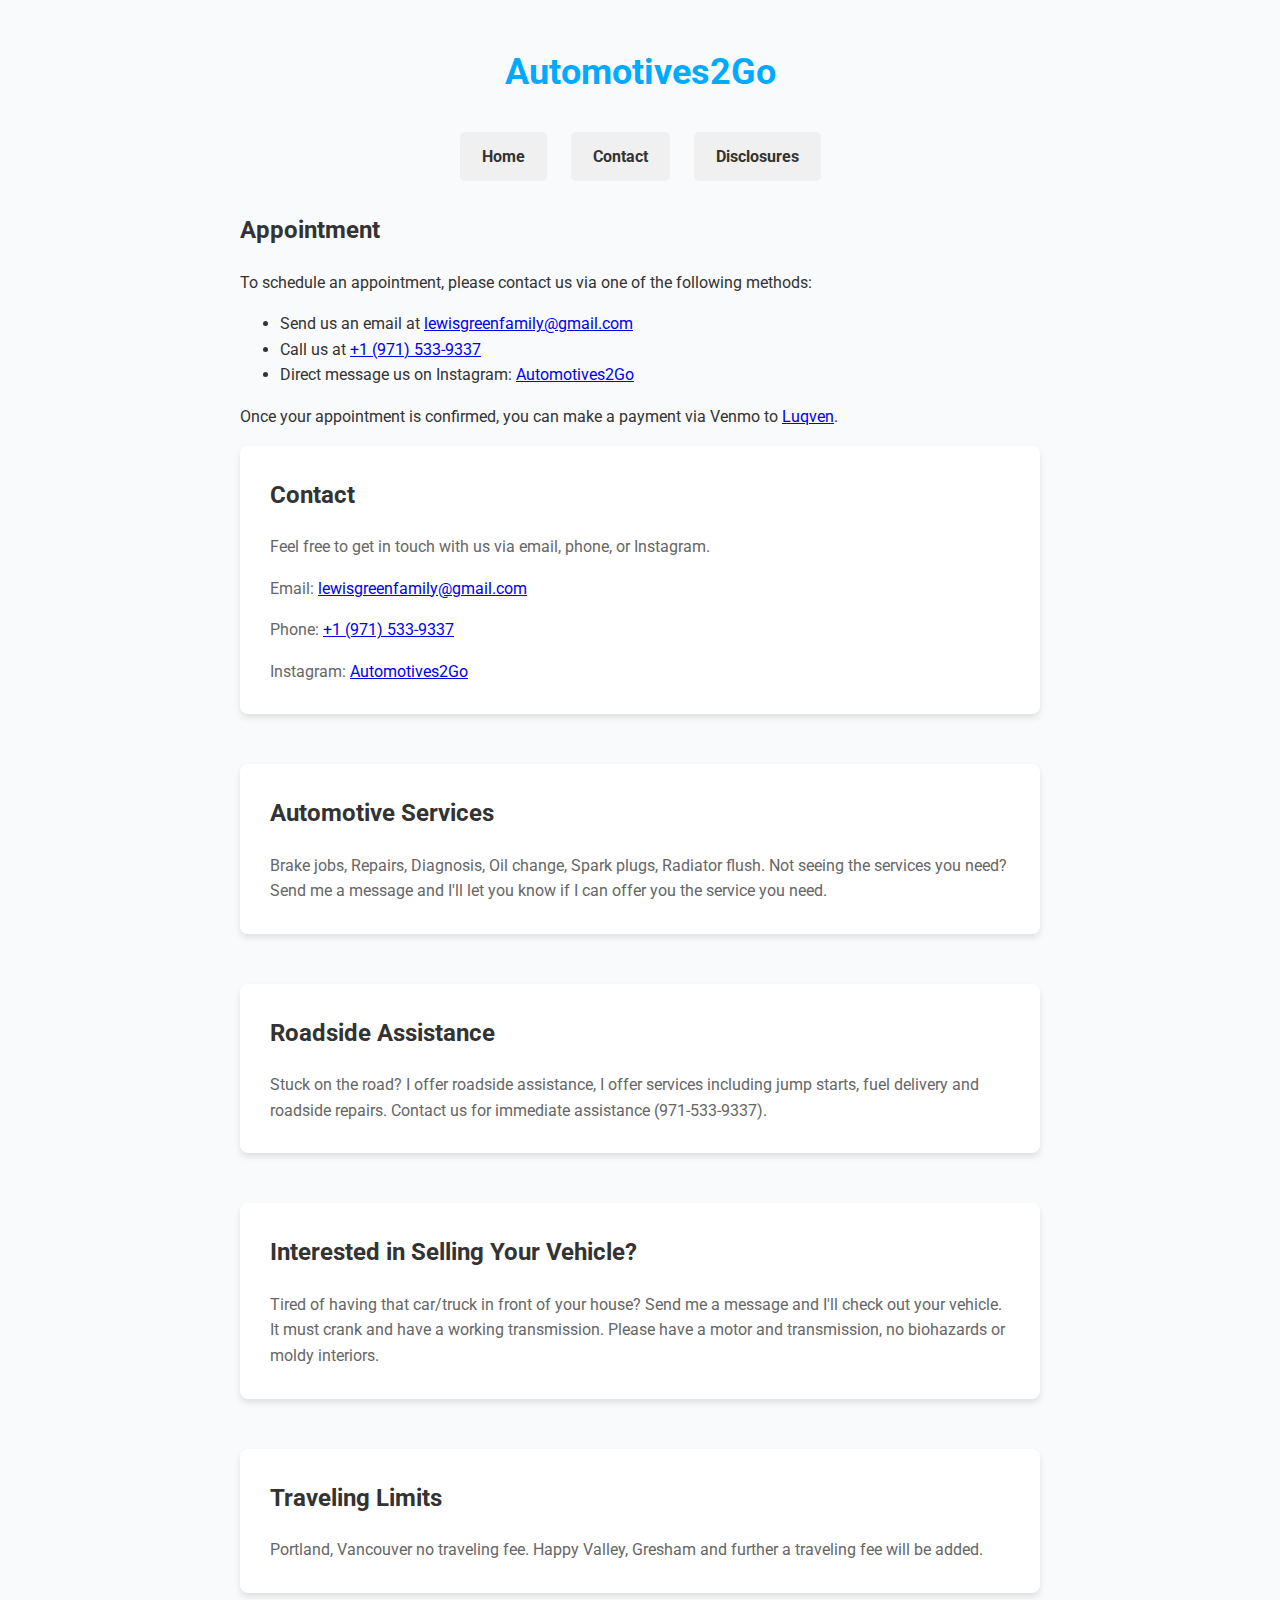
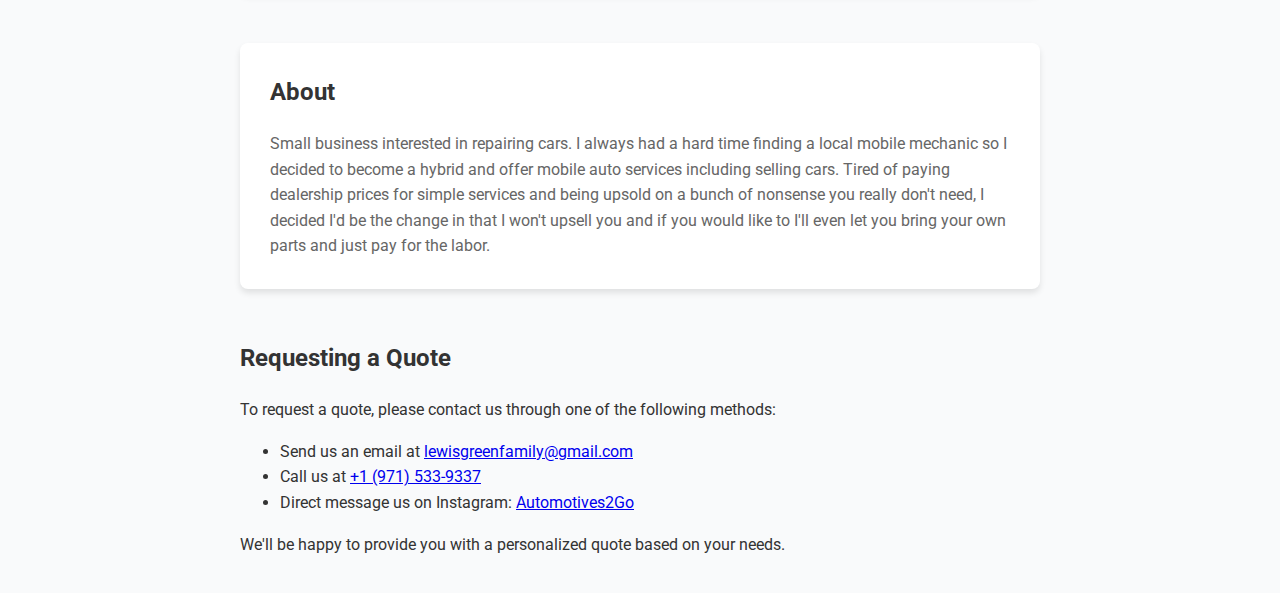
==== index.html @ 8b281f0f "3/29/24 centered with appointments" ====
<!DOCTYPE html>
<html lang="en">
<head>
    <meta charset="UTF-8">
    <meta name="viewport" content="width=device-width, initial-scale=1.0">
    <title>Automotives2Go</title>
    <link href="https://fonts.googleapis.com/css2?family=Roboto:wght@400;700&display=swap" rel="stylesheet">
    <style>
        body {
            font-family: 'Roboto', sans-serif;
            margin: 0;
            padding: 0;
            background-color: #f9fafb;
            color: #333;
            line-height: 1.6;
        }
        .container {
            max-width: 800px;
            margin: 0 auto; /* Centering the container */
            padding: 20px;
        }
        h1 {
            text-align: center;
            color: #00aaff;
            font-size: 36px;
            margin-bottom: 30px;
        }
        .nav-tabs {
            text-align: center;
            margin-bottom: 30px;
        }
        .nav-tabs a {
            color: #333;
            text-decoration: none;
            padding: 10px 20px;
            border-radius: 5px;
            margin: 0 10px;
            transition: background-color 0.3s, color 0.3s;
            font-weight: bold;
            background-color: #f0f0f0;
            border: 2px solid transparent;
            display: inline-block;
        }
        .nav-tabs a:hover {
            background-color: #0077cc;
            color: #fff;
        }
        .service {
            margin-bottom: 50px;
            padding: 30px;
            background-color: #fff;
            border-radius: 8px;
            box-shadow: 0 4px 6px rgba(0, 0, 0, 0.1);
            transition: transform 0.3s ease-in-out;
        }
        .service:hover {
            transform: translateY(-5px);
        }
        .service h2 {
            color: #333;
            font-size: 24px;
            margin-top: 0;
            margin-bottom: 20px;
        }
        .service p {
            color: #666;
            margin-bottom: 0;
        }
        .contact-section {
            margin-bottom: 50px;
            padding: 30px;
            background-color: #fff;
            border-radius: 8px;
            box-shadow: 0 4px 6px rgba(0, 0, 0, 0.1);
        }
        .contact-section h2 {
            color: #333;
            font-size: 24px;
            margin-top: 0;
            margin-bottom: 20px;
        }
        .contact-section p {
            color: #666;
            margin-bottom: 0;
        }
        .disclosures-section {
            display: none;
            margin-bottom: 50px;
            padding: 30px;
            background-color: #fff;
            border-radius: 8px;
            box-shadow: 0 4px 6px rgba(0, 0, 0, 0.1);
        }
        .disclosures-section.active {
            display: block;
        }
        .button {
            display: inline-block;
            padding: 10px 20px;
            background-color: #0077cc;
            color: #fff;
            text-decoration: none;
            border-radius: 5px;
            transition: background-color 0.3s;
        }
        .button:hover {
            background-color: #005faa;
        }

        /* Chat bubble and window styles */
        .quote-button {
            position: fixed;
            bottom: 20px;
            right: 20px;
            background-color: #0077cc;
            color: #fff;
            padding: 10px 20px;
            border-radius: 5px;
            cursor: pointer;
            z-index: 9999;
        }

        .quote-button:hover {
            background-color: #005faa;
        }

        .quote-window {
            position: fixed;
            bottom: 80px;
            right: 20px;
            background-color: #fff;
            border: 1px solid #ccc;
            border-radius: 5px;
            padding: 20px;
            box-shadow: 0 2px 5px rgba(0, 0, 0, 0.1);
            display: none;
            z-index: 9998;
        }

        .quote-window.active {
            display: block;
        }

        .quote-window input[type="text"],
        .quote-window textarea {
            width: calc(100% - 20px);
            margin-bottom: 10px;
            padding: 10px;
            border: 1px solid #ccc;
            border-radius: 5px;
            resize: none;
        }
    </style>
</head>
<body>
    <div class="container">
        <h1>Automotives2Go</h1>
        <div class="nav-tabs">
            <a href="#" onclick="scrollToTop()">Home</a>
            <a href="#contact" onclick="scrollToSection('contact')">Contact</a>
            <a href="#disclosures" onclick="toggleDisclosures()">Disclosures</a>
        </div>
        <div class="appointment-section">
            <h2>Appointment</h2>
            <p>To schedule an appointment, please contact us via one of the following methods:</p>
            <ul>
                <li>Send us an email at <a href="mailto:lewisgreenfamily@gmail.com">lewisgreenfamily@gmail.com</a></li>
                <li>Call us at <a href="tel:+123456789">+1 (971) 533-9337</a></li>
                <li>Direct message us on Instagram: <a href="https://www.instagram.com/Automotives2Go/">Automotives2Go</a></li>
            </ul>
            <p>Once your appointment is confirmed, you can make a payment via Venmo to <a href="https://venmo.com/Luqven">Luqven</a>.</p>
        </div>
        <div class="contact-section" id="contact">
            <h2>Contact</h2>
            <p>Feel free to get in touch with us via email, phone, or Instagram.</p>
            <p>Email: <a href="mailto:lewisgreenfamily@gmail.com">lewisgreenfamily@gmail.com</a></p>
            <p>Phone: <a href="tel:+123456789">+1 (971) 533-9337</a></p>
            <p>Instagram: <a href="https://www.instagram.com/Automotives2Go/">Automotives2Go</a></p>
        </div>
        <div class="service" id="automotive-services">
            <h2>Automotive Services</h2>
            <p>Brake jobs, Repairs, Diagnosis, Oil change, Spark plugs, Radiator flush. Not seeing the services you need? Send me a message and I'll let you know if I can offer you the service you need.</p>
        </div>
        <!-- Roadside Assistance Section -->
        <div class="service" id="roadside-assistance">
            <h2>Roadside Assistance</h2>
            <p>Stuck on the road? I offer roadside assistance, I offer services including jump starts, fuel delivery and roadside repairs. Contact us for immediate assistance (971-533-9337).</p>
        </div>
        <div class="service" id="selling-vehicle">
            <h2>Interested in Selling Your Vehicle?</h2>
            <p>Tired of having that car/truck in front of your house? Send me a message and I'll check out your vehicle. It must crank and have a working transmission. Please have a motor and transmission, no biohazards or moldy interiors.</p>
        </div>
        <div class="service" id="traveling-limits">
            <h2>Traveling Limits</h2>
            <p>Portland, Vancouver no traveling fee. Happy Valley, Gresham and further a traveling fee will be added.</p>
        </div>
        <div class="service" id="about-section">
            <h2>About</h2>
            <p>Small business interested in repairing cars. I always had a hard time finding a local mobile mechanic so I decided to become a hybrid and offer mobile auto services including selling cars. Tired of paying dealership prices for simple services and being upsold on a bunch of nonsense you really don't need, I decided I'd be the change in that I won't upsell you and if you would like to I'll even let you bring your own parts and just pay for the labor.</p>
        </div>
        <div class="disclosures-section" id="disclosures" style="display:none;">
            <h2>Disclosures</h2>
            <p>If I cannot find the problem or repair the problem you will be refunded fully. 30 day warranty on all repairs done by me. Show the damaged part or failed repair and you’ll have a choice of a free repair or full money back guarantee. Prices shown include parts and labor (you can buy your own parts as well and pay labor only.) When you verbally agree to my services you are agreeing that you have read the disclosures and that you are responsible for your vehicle after the 30 day warranty. I am not responsible for any damage caused by irresponsible driving nor am I responsible for any damage you may cause to the repaired part after 30 days, Unless you can show me that I am directly or indirectly responsible to an object on your vehicle breaking. If you bring your own vehicle parts you are responsible for the quality of the part and any failure that it may have regarding the quality of the part, if you buy a cheaply made part from amazon or anywhere else you are responsible for any premature failures it would have not regarding the repair. (Example: you buy a cheap 02 sensor from amazon and it burns out I’ll l check to see if its an electrical issue but if not then it is on you to bare the cost of a new part)</p>
        </div>
        <div class="quote-instructions">
            <h2>Requesting a Quote</h2>
            <p>To request a quote, please contact us through one of the following methods:</p>
            <ul>
                <li>Send us an email at <a href="mailto:lewisgreenfamily@gmail.com">lewisgreenfamily@gmail.com</a></li>
                <li>Call us at <a href="tel:+123456789">+1 (971) 533-9337</a></li>
                <li>Direct message us on Instagram: <a href="https://www.instagram.com/Automotives2Go/">Automotives2Go</a></li>
            </ul>
            <p>We'll be happy to provide you with a personalized quote based on your needs.</p>
        </div>
        <script>
            function toggleDisclosures() {
                var disclosuresSection = document.getElementById('disclosures');
                disclosuresSection.style.display = (disclosuresSection.style.display === 'block') ? 'none' : 'block';
            }

            function scrollToTop() {
                window.scrollTo({ top: 0, behavior: 'smooth' });
            }

            function scrollToSection(sectionId) {
                var section = document.getElementById(sectionId);
                if (section) {
                    section.scrollIntoView({ behavior: 'smooth' });
                }
            }
        </script>
    </div>
</body>
</html>
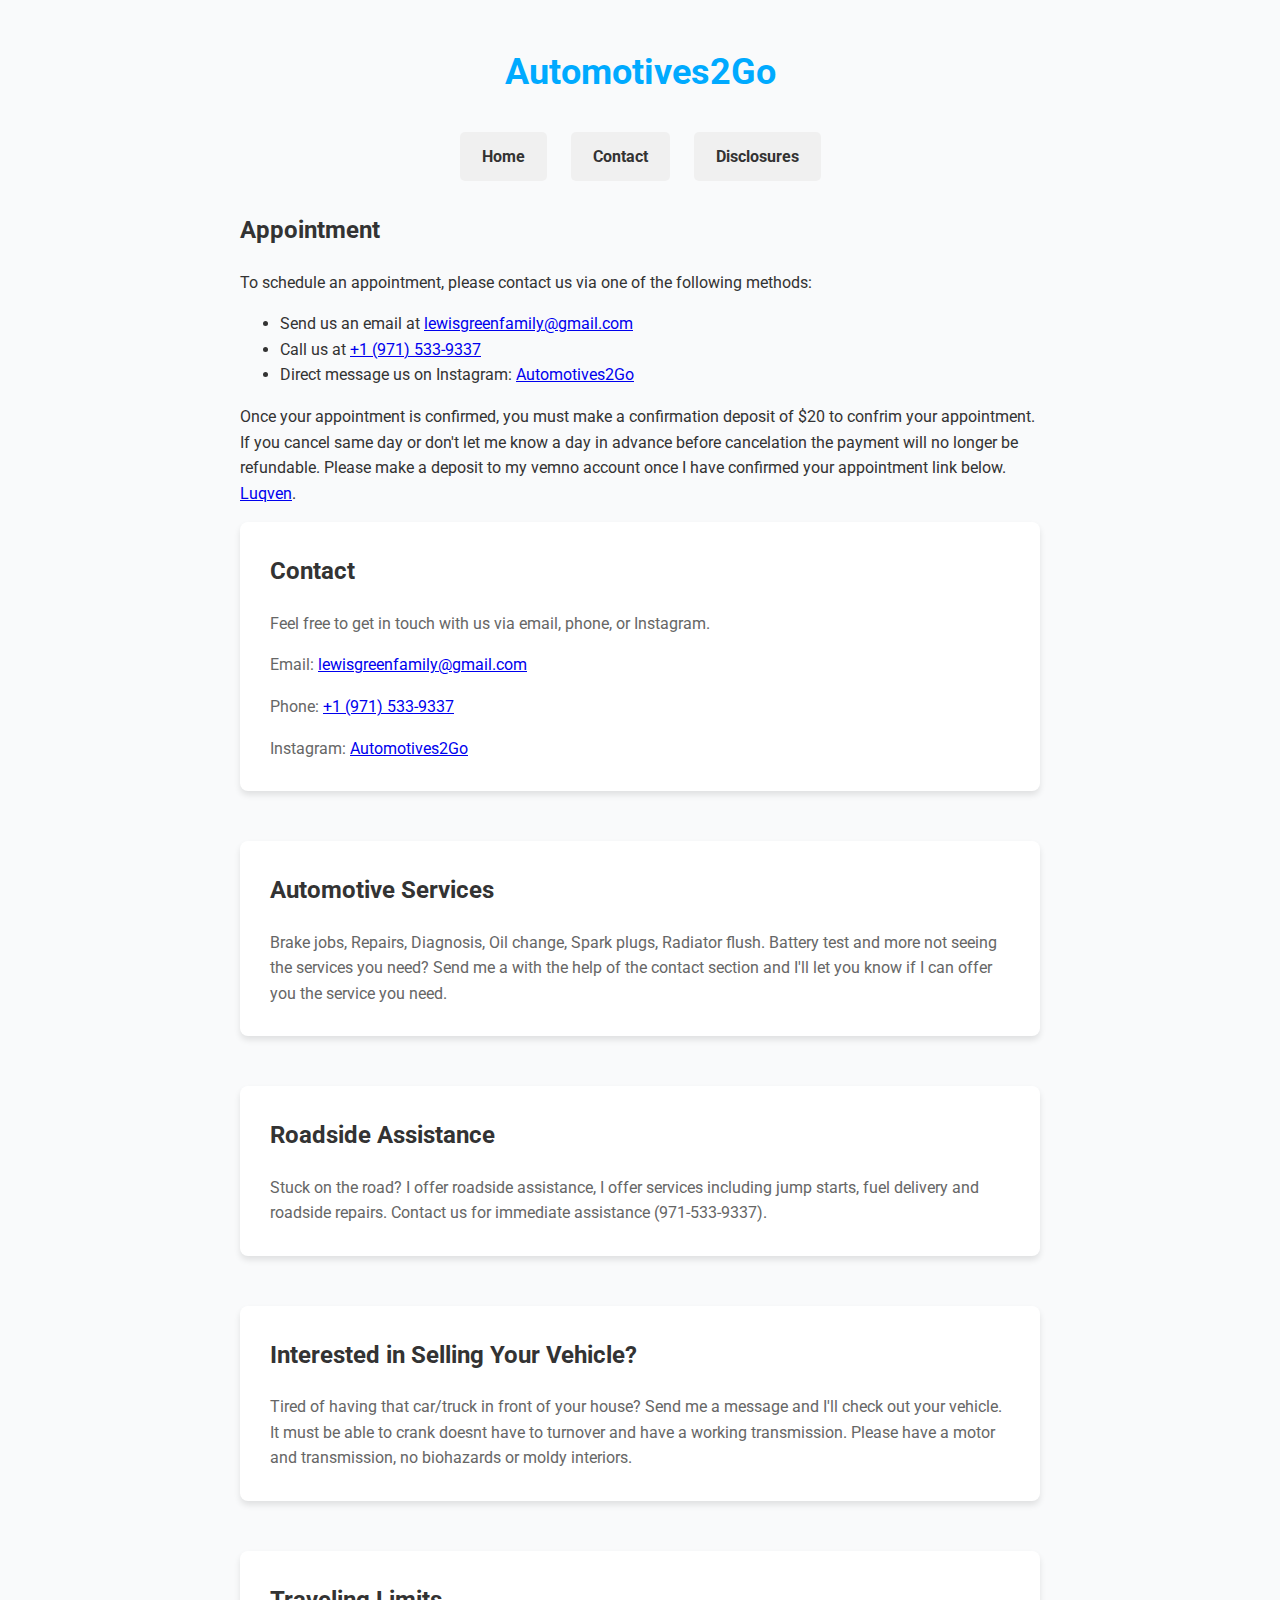
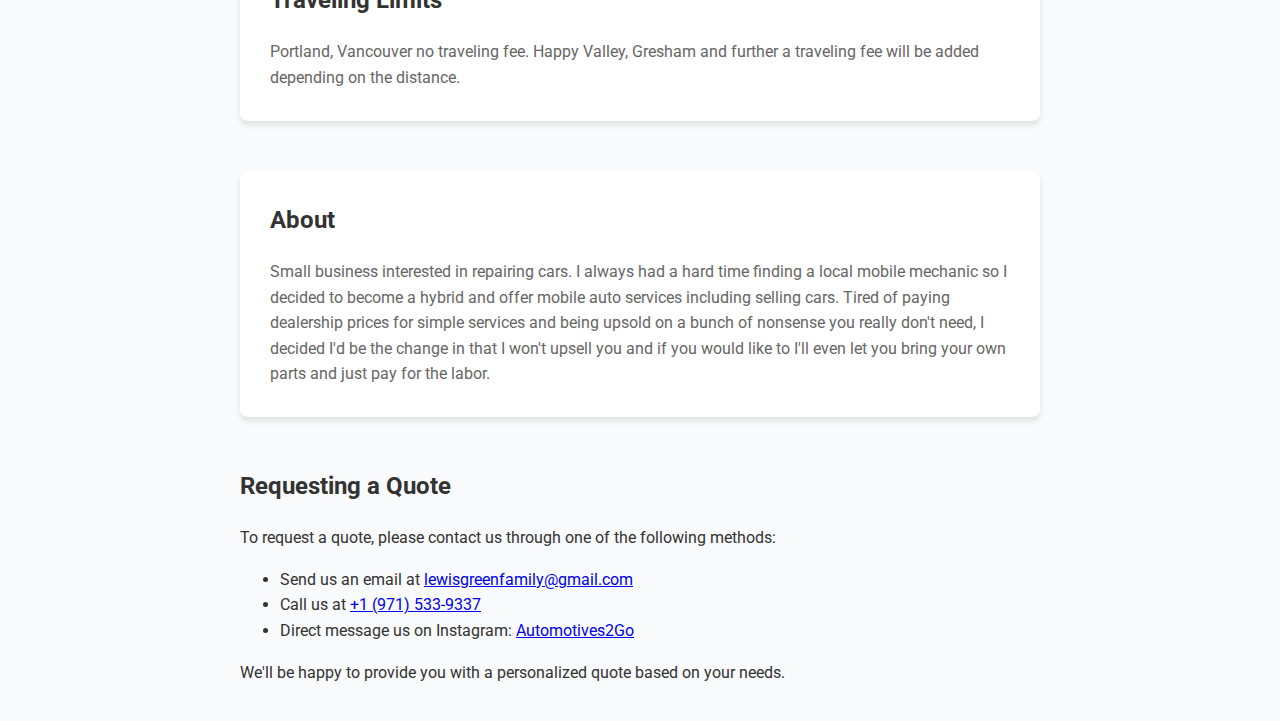
==== commit 85bfe64d: "Update index.html" ====
--- a/index.html
+++ b/index.html
@@ -168,7 +168,8 @@
                 <li>Call us at <a href="tel:+123456789">+1 (971) 533-9337</a></li>
                 <li>Direct message us on Instagram: <a href="https://www.instagram.com/Automotives2Go/">Automotives2Go</a></li>
             </ul>
-            <p>Once your appointment is confirmed, you can make a payment via Venmo to <a href="https://venmo.com/Luqven">Luqven</a>.</p>
+            <p>Once your appointment is confirmed, you must make a confirmation deposit of $20 to confrim your appointment. If you cancel same day or don't let me know a day in advance before cancelation the payment will no longer be refundable. Please make a deposit to my vemno account once I have confirmed your appointment link below.
+             <a href="https://venmo.com/Luqven">Luqven</a>.</p>
         </div>
         <div class="contact-section" id="contact">
             <h2>Contact</h2>
@@ -179,7 +180,7 @@
         </div>
         <div class="service" id="automotive-services">
             <h2>Automotive Services</h2>
-            <p>Brake jobs, Repairs, Diagnosis, Oil change, Spark plugs, Radiator flush. Not seeing the services you need? Send me a message and I'll let you know if I can offer you the service you need.</p>
+            <p>Brake jobs, Repairs, Diagnosis, Oil change, Spark plugs, Radiator flush. Battery test and more not seeing the services you need? Send me a with the help of the contact section and I'll let you know if I can offer you the service you need.</p>
         </div>
         <!-- Roadside Assistance Section -->
         <div class="service" id="roadside-assistance">
@@ -188,11 +189,11 @@
         </div>
         <div class="service" id="selling-vehicle">
             <h2>Interested in Selling Your Vehicle?</h2>
-            <p>Tired of having that car/truck in front of your house? Send me a message and I'll check out your vehicle. It must crank and have a working transmission. Please have a motor and transmission, no biohazards or moldy interiors.</p>
+            <p>Tired of having that car/truck in front of your house? Send me a message and I'll check out your vehicle. It must be able to crank doesnt have to turnover and have a working transmission. Please have a motor and transmission, no biohazards or moldy interiors.</p>
         </div>
         <div class="service" id="traveling-limits">
             <h2>Traveling Limits</h2>
-            <p>Portland, Vancouver no traveling fee. Happy Valley, Gresham and further a traveling fee will be added.</p>
+            <p>Portland, Vancouver no traveling fee. Happy Valley, Gresham and further a traveling fee will be added depending on the distance.</p>
         </div>
         <div class="service" id="about-section">
             <h2>About</h2>
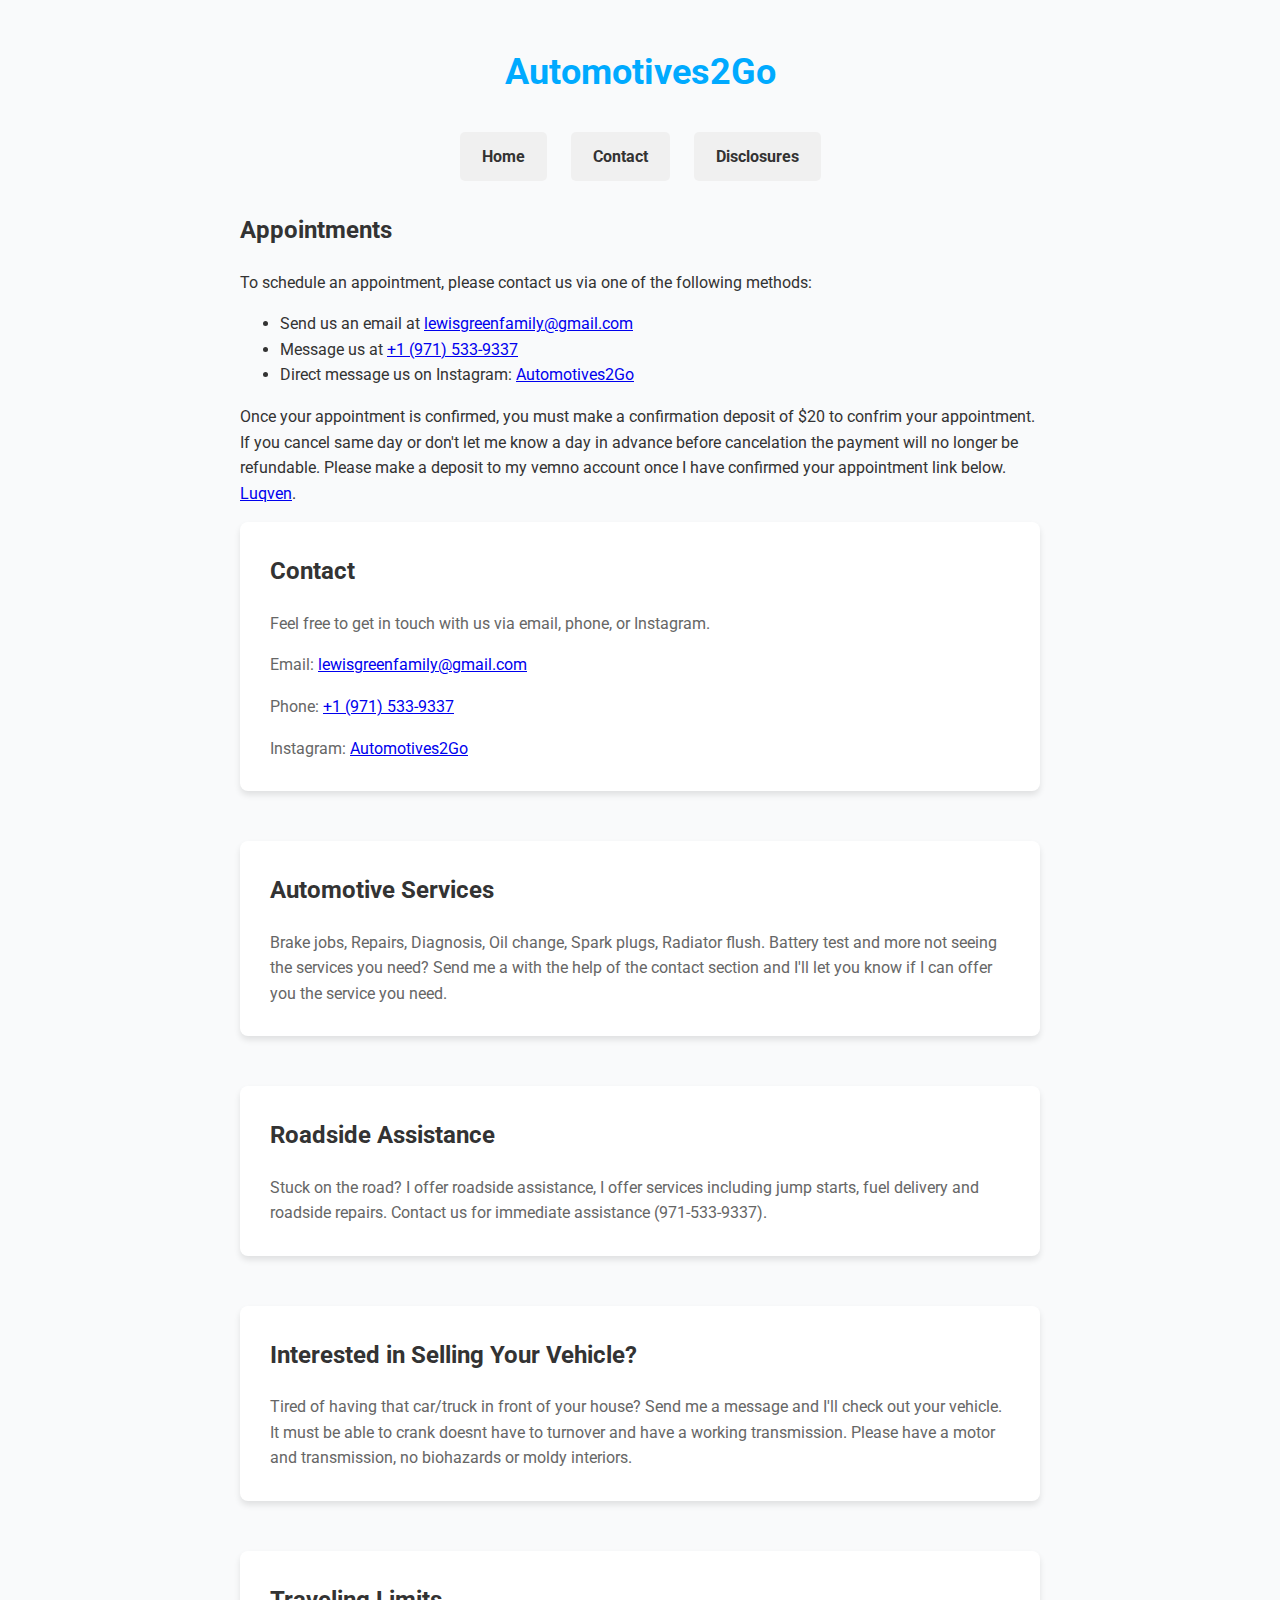
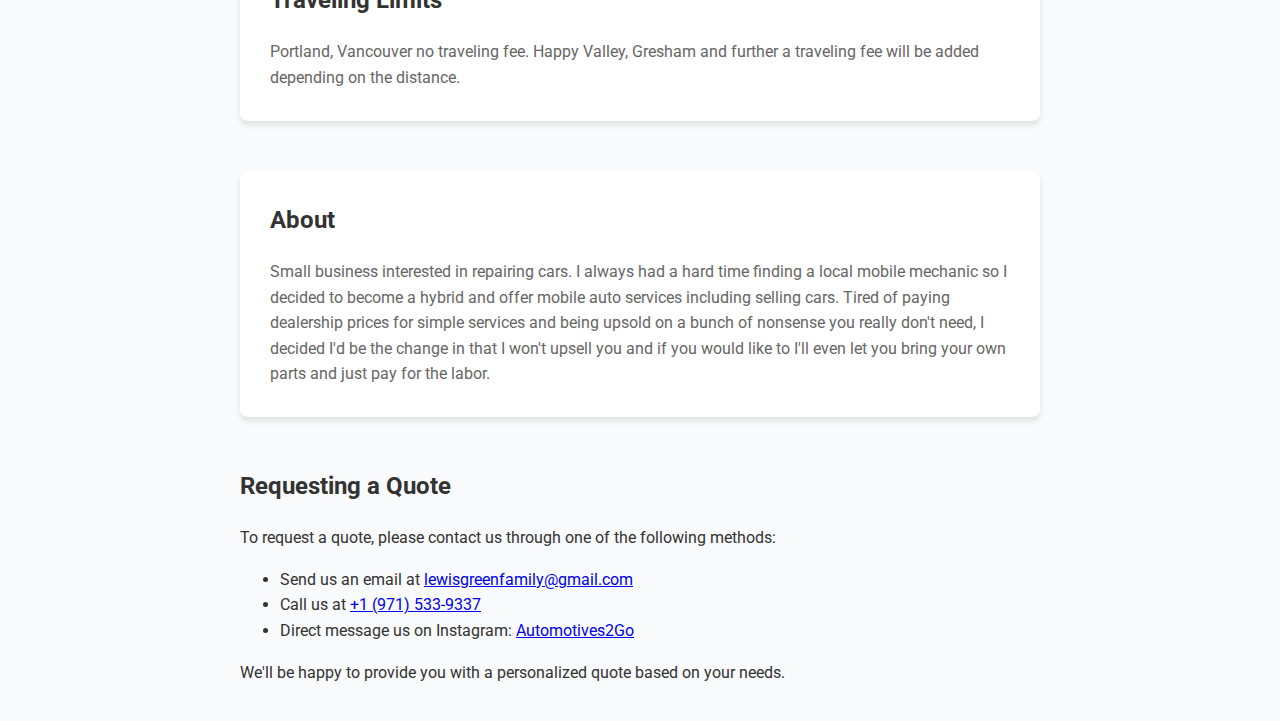
==== commit 05aab1c3: "Update index.html" ====
--- a/index.html
+++ b/index.html
@@ -161,14 +161,15 @@
             <a href="#disclosures" onclick="toggleDisclosures()">Disclosures</a>
         </div>
         <div class="appointment-section">
-            <h2>Appointment</h2>
+            <h2>Appointments</h2>
             <p>To schedule an appointment, please contact us via one of the following methods:</p>
             <ul>
                 <li>Send us an email at <a href="mailto:lewisgreenfamily@gmail.com">lewisgreenfamily@gmail.com</a></li>
-                <li>Call us at <a href="tel:+123456789">+1 (971) 533-9337</a></li>
+                <li>Message us at <a href="tel:+123456789">+1 (971) 533-9337</a></li>
                 <li>Direct message us on Instagram: <a href="https://www.instagram.com/Automotives2Go/">Automotives2Go</a></li>
             </ul>
-            <p>Once your appointment is confirmed, you must make a confirmation deposit of $20 to confrim your appointment. If you cancel same day or don't let me know a day in advance before cancelation the payment will no longer be refundable. Please make a deposit to my vemno account once I have confirmed your appointment link below.
+            <p>Once your appointment is confirmed, you must make a confirmation deposit of $20 to confrim your appointment. If you cancel same day or don't let me know a day in advance before cancelation the payment will no longer be refundable. 
+            Please make a deposit to my vemno account once I have confirmed your appointment link below.
              <a href="https://venmo.com/Luqven">Luqven</a>.</p>
         </div>
         <div class="contact-section" id="contact">
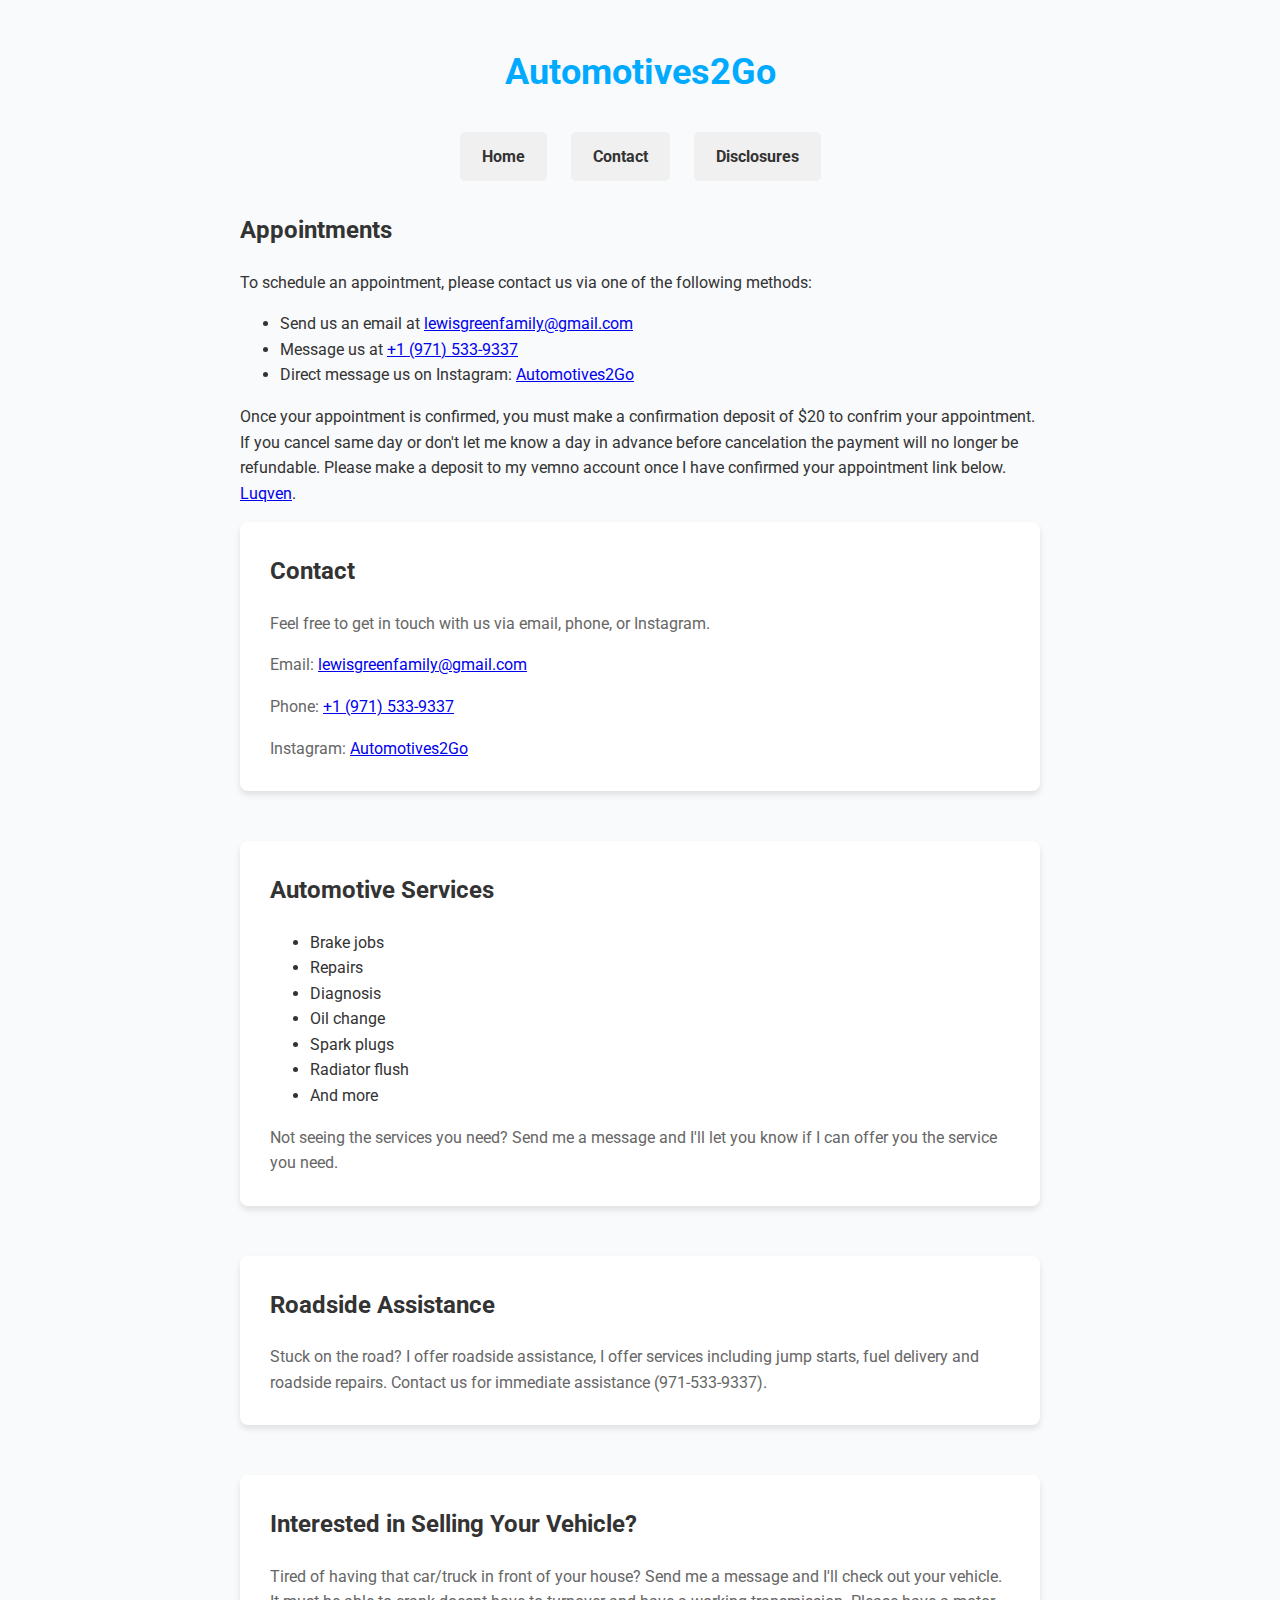
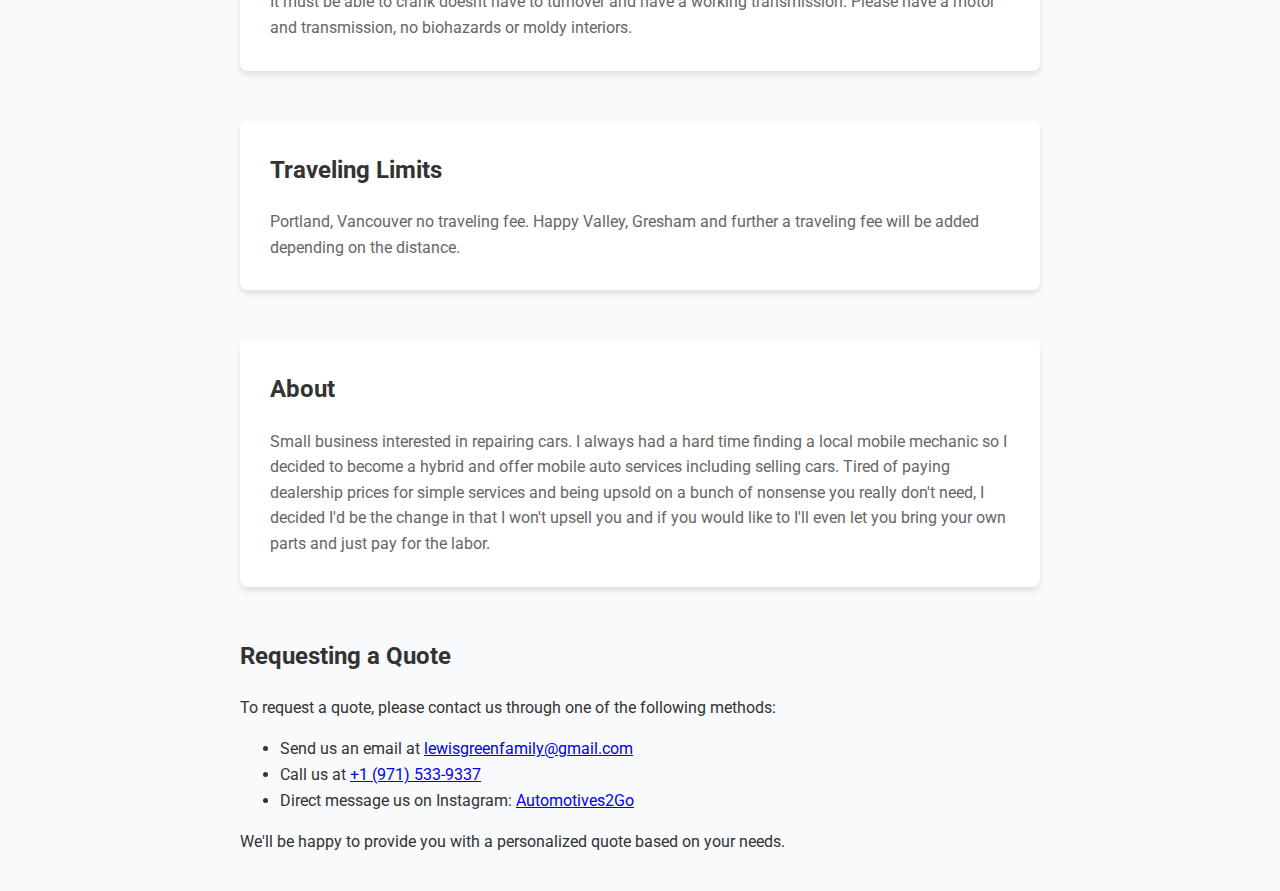
==== commit cd03ee81: "Updated automotive services index.html" ====
--- a/index.html
+++ b/index.html
@@ -179,9 +179,18 @@
             <p>Phone: <a href="tel:+123456789">+1 (971) 533-9337</a></p>
             <p>Instagram: <a href="https://www.instagram.com/Automotives2Go/">Automotives2Go</a></p>
         </div>
-        <div class="service" id="automotive-services">
+       <div class="service" id="automotive-services">
             <h2>Automotive Services</h2>
-            <p>Brake jobs, Repairs, Diagnosis, Oil change, Spark plugs, Radiator flush. Battery test and more not seeing the services you need? Send me a with the help of the contact section and I'll let you know if I can offer you the service you need.</p>
+            <ul>
+                <li>Brake jobs</li>
+                <li>Repairs</li>
+                <li>Diagnosis</li>
+                <li>Oil change</li>
+                <li>Spark plugs</li>
+                <li>Radiator flush</li>
+                <li>And more</li>
+            </ul>
+            <p>Not seeing the services you need? Send me a message and I'll let you know if I can offer you the service you need.</p>
         </div>
         <!-- Roadside Assistance Section -->
         <div class="service" id="roadside-assistance">
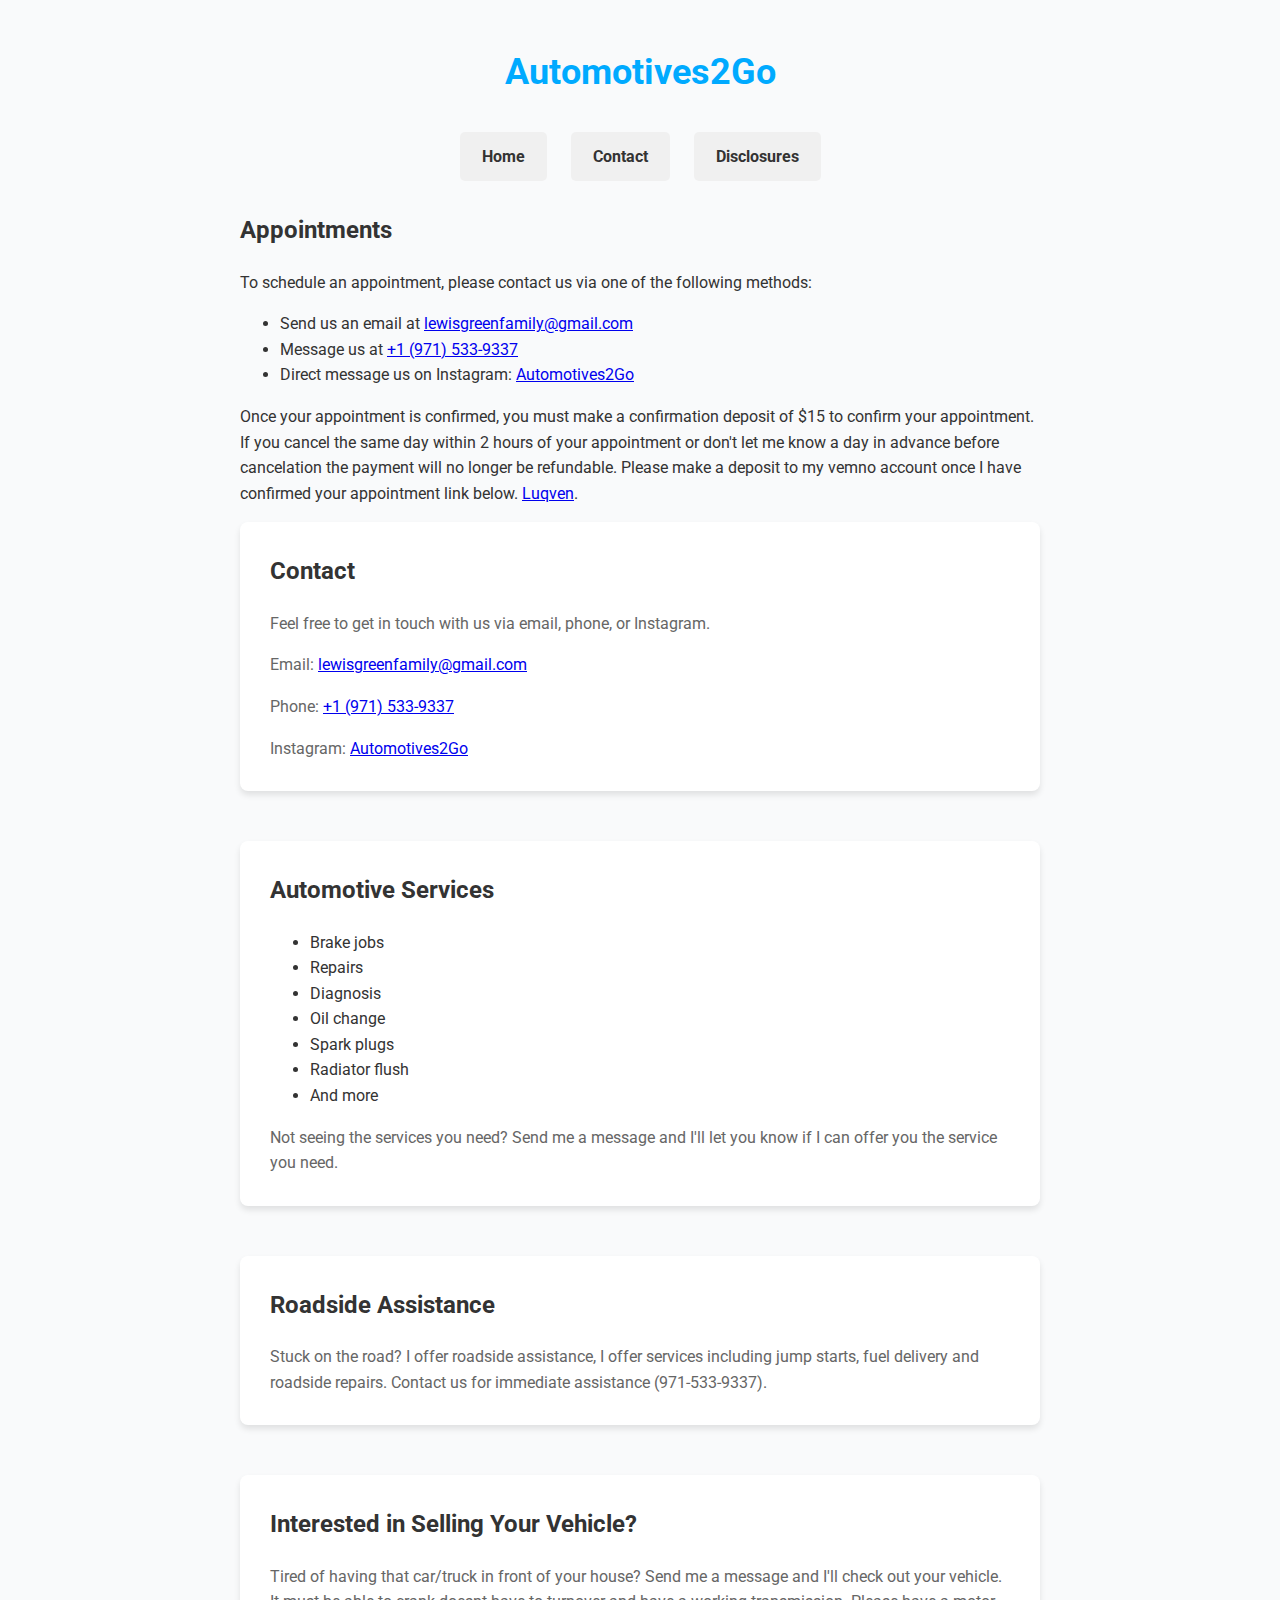
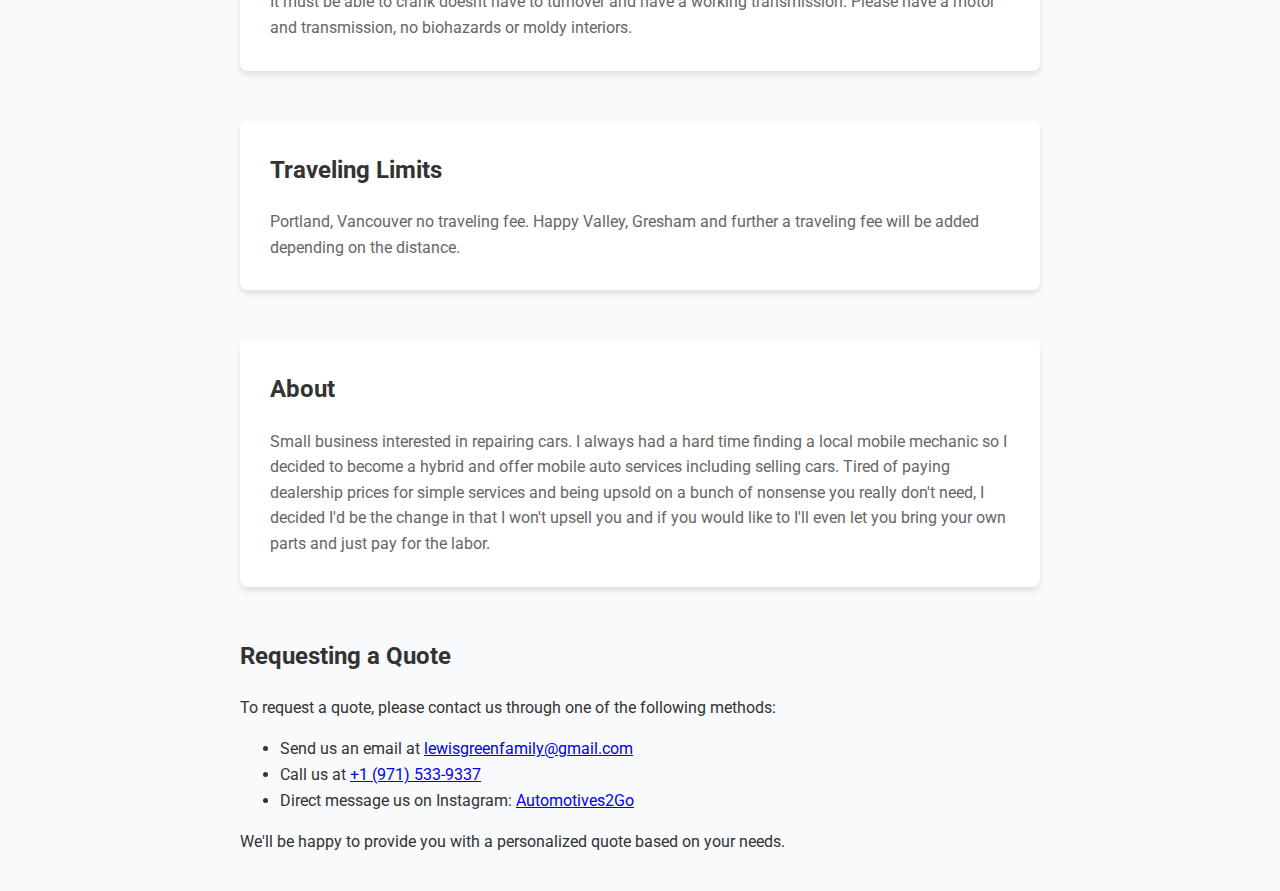
==== commit 1cca6b3e: "Update index.html" ====
--- a/index.html
+++ b/index.html
@@ -168,7 +168,7 @@
                 <li>Message us at <a href="tel:+123456789">+1 (971) 533-9337</a></li>
                 <li>Direct message us on Instagram: <a href="https://www.instagram.com/Automotives2Go/">Automotives2Go</a></li>
             </ul>
-            <p>Once your appointment is confirmed, you must make a confirmation deposit of $20 to confrim your appointment. If you cancel same day or don't let me know a day in advance before cancelation the payment will no longer be refundable. 
+            <p>Once your appointment is confirmed, you must make a confirmation deposit of $15 to confirm your appointment. If you cancel the same day  within 2 hours of your appointment or don't let me know a day in advance before cancelation the payment will no longer be refundable. 
             Please make a deposit to my vemno account once I have confirmed your appointment link below.
              <a href="https://venmo.com/Luqven">Luqven</a>.</p>
         </div>
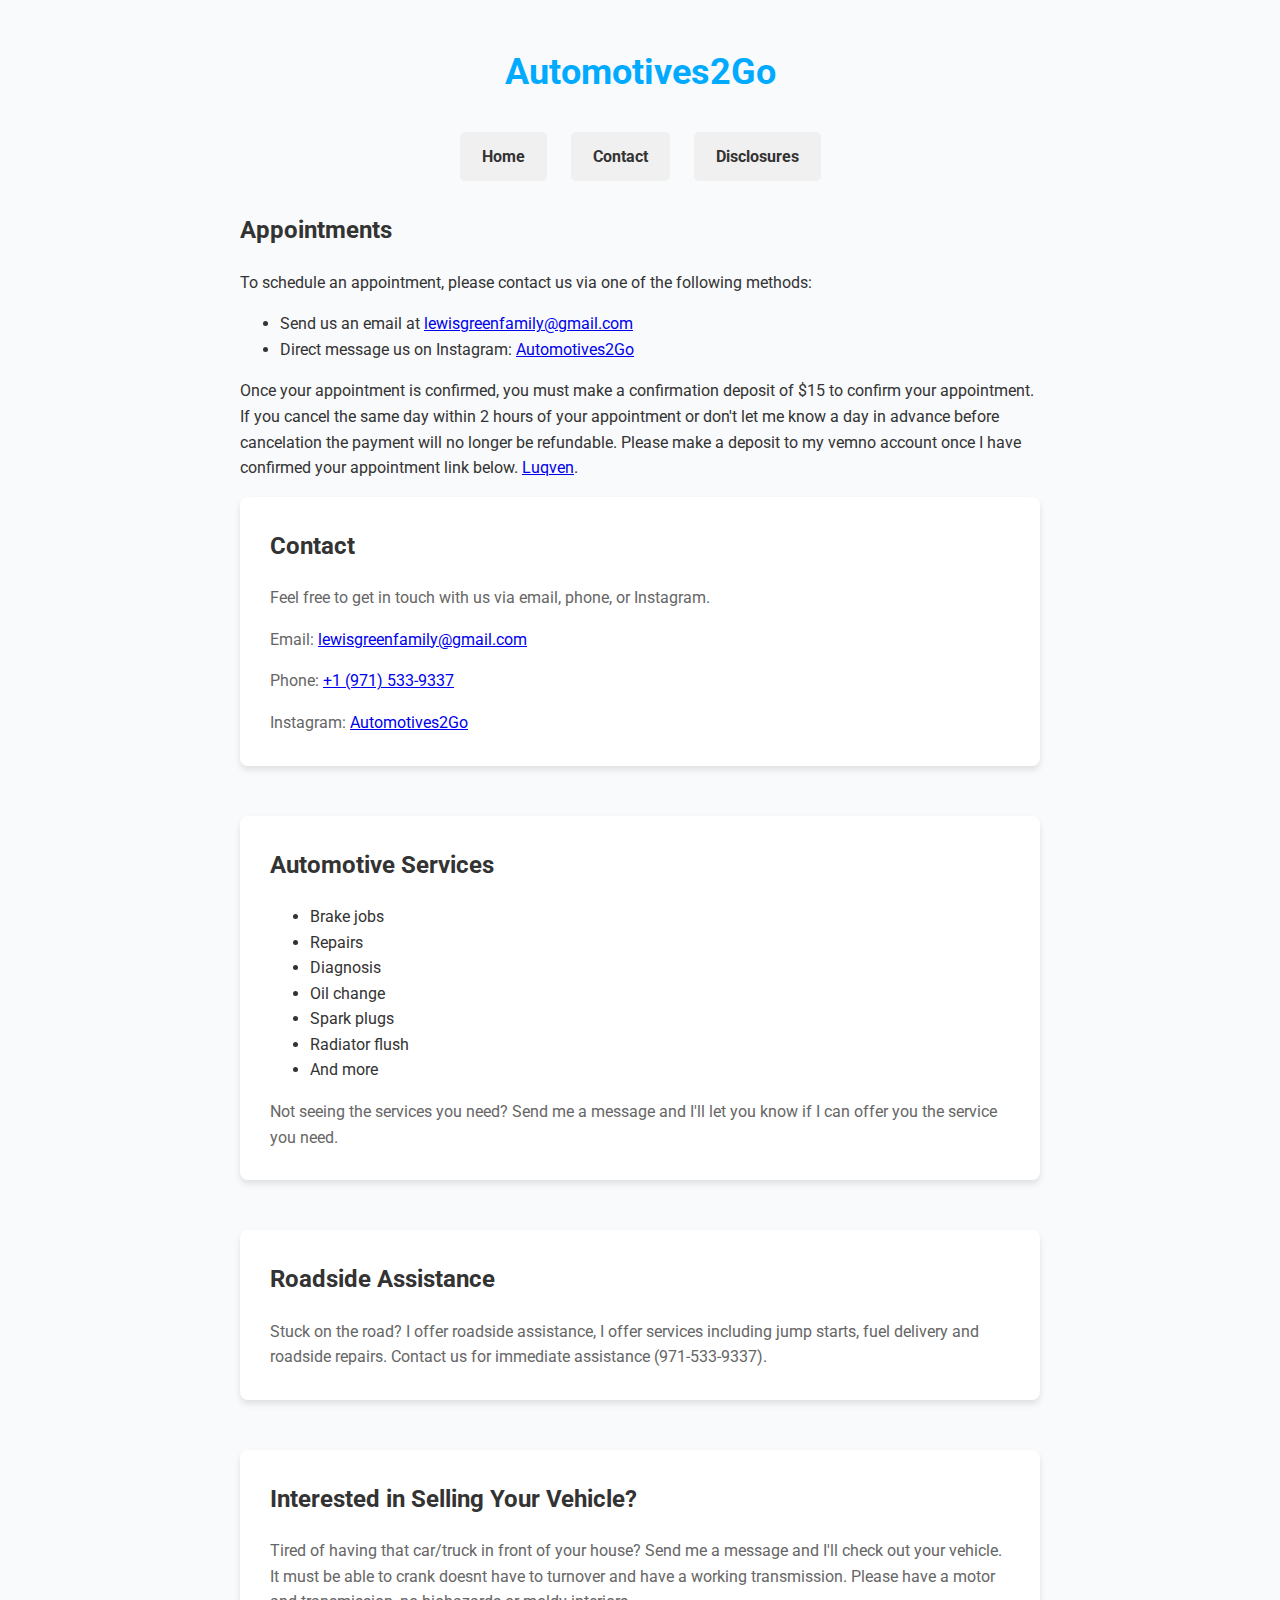
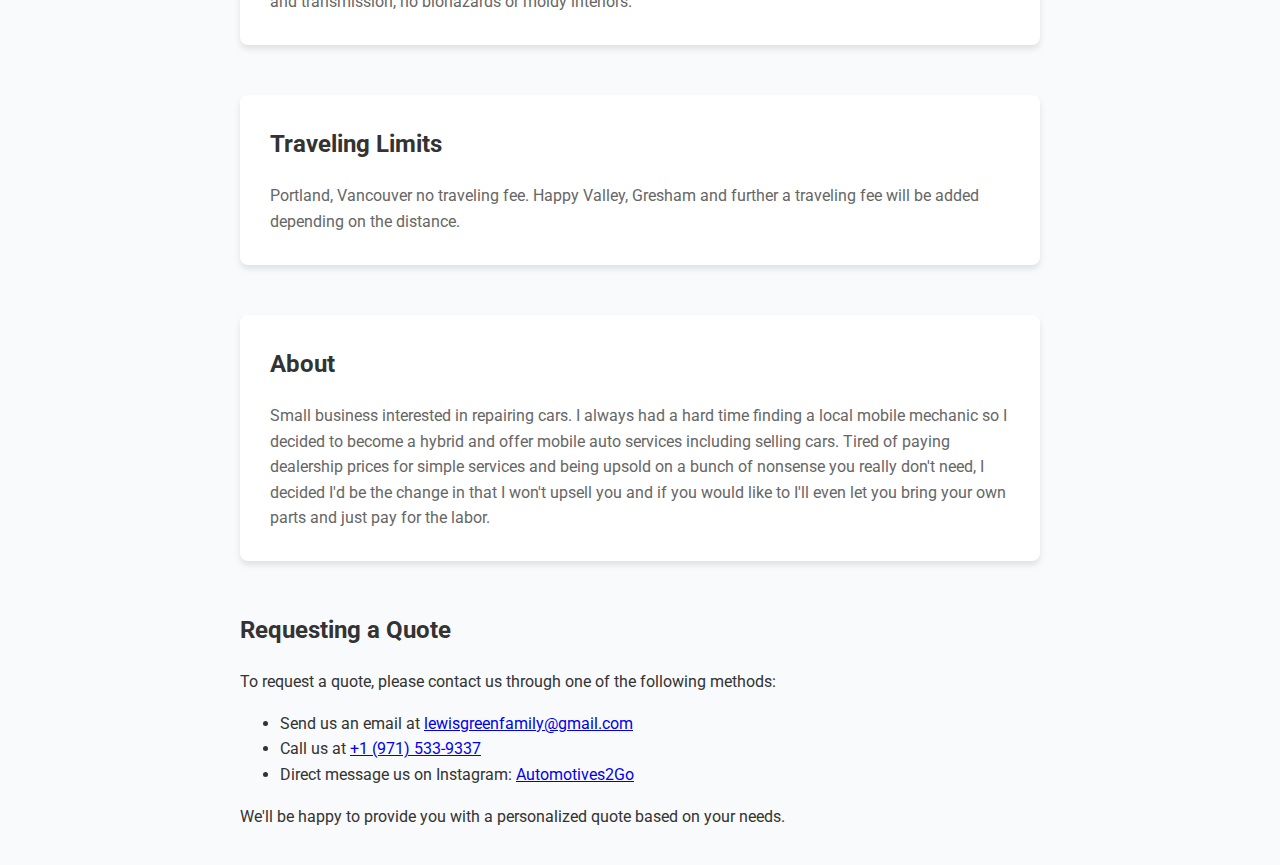
==== commit 9f05337b: "Update index.html" ====
--- a/index.html
+++ b/index.html
@@ -164,8 +164,7 @@
             <h2>Appointments</h2>
             <p>To schedule an appointment, please contact us via one of the following methods:</p>
             <ul>
-                <li>Send us an email at <a href="mailto:lewisgreenfamily@gmail.com">lewisgreenfamily@gmail.com</a></li>
-                <li>Message us at <a href="tel:+123456789">+1 (971) 533-9337</a></li>
+                <li>Send us an email at <a href="mailto:lewisgreenfamily@gmail.com">lewisgreenfamily@gmail.com</a></li>               
                 <li>Direct message us on Instagram: <a href="https://www.instagram.com/Automotives2Go/">Automotives2Go</a></li>
             </ul>
             <p>Once your appointment is confirmed, you must make a confirmation deposit of $15 to confirm your appointment. If you cancel the same day  within 2 hours of your appointment or don't let me know a day in advance before cancelation the payment will no longer be refundable. 
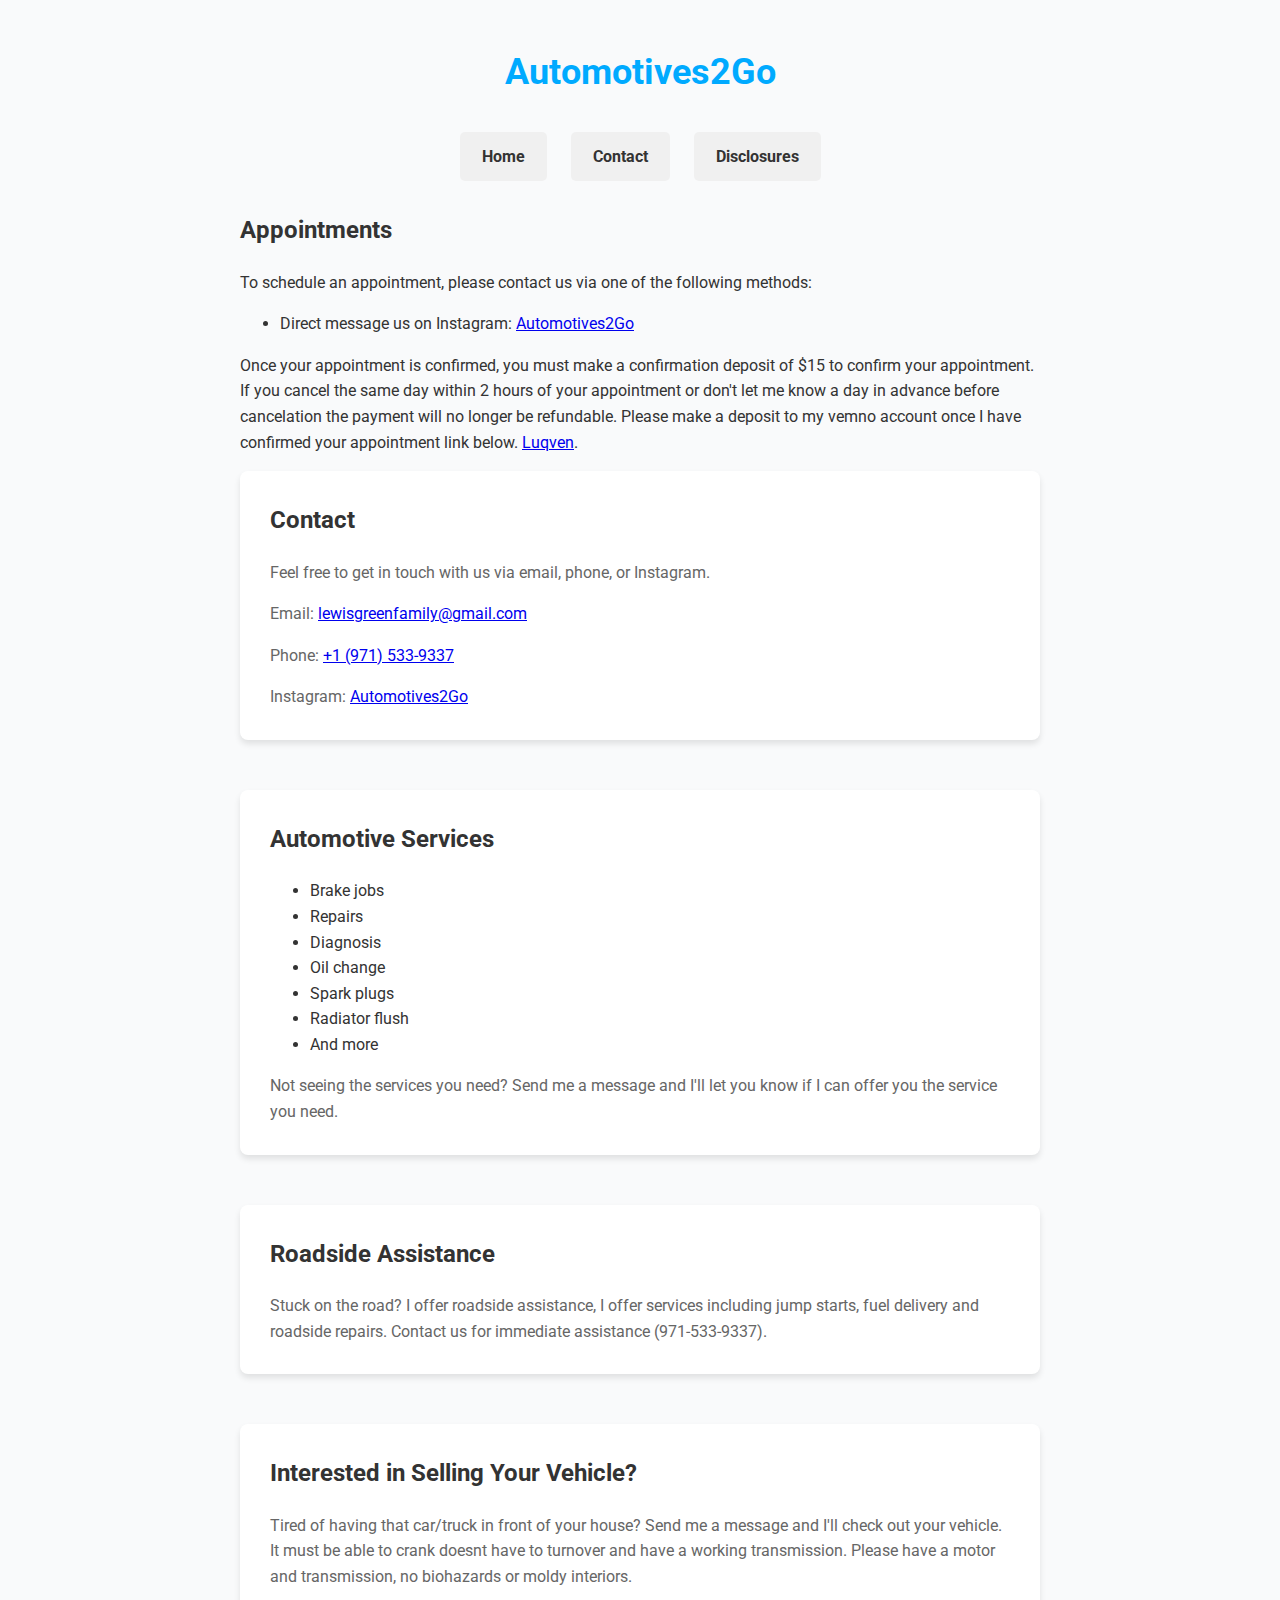
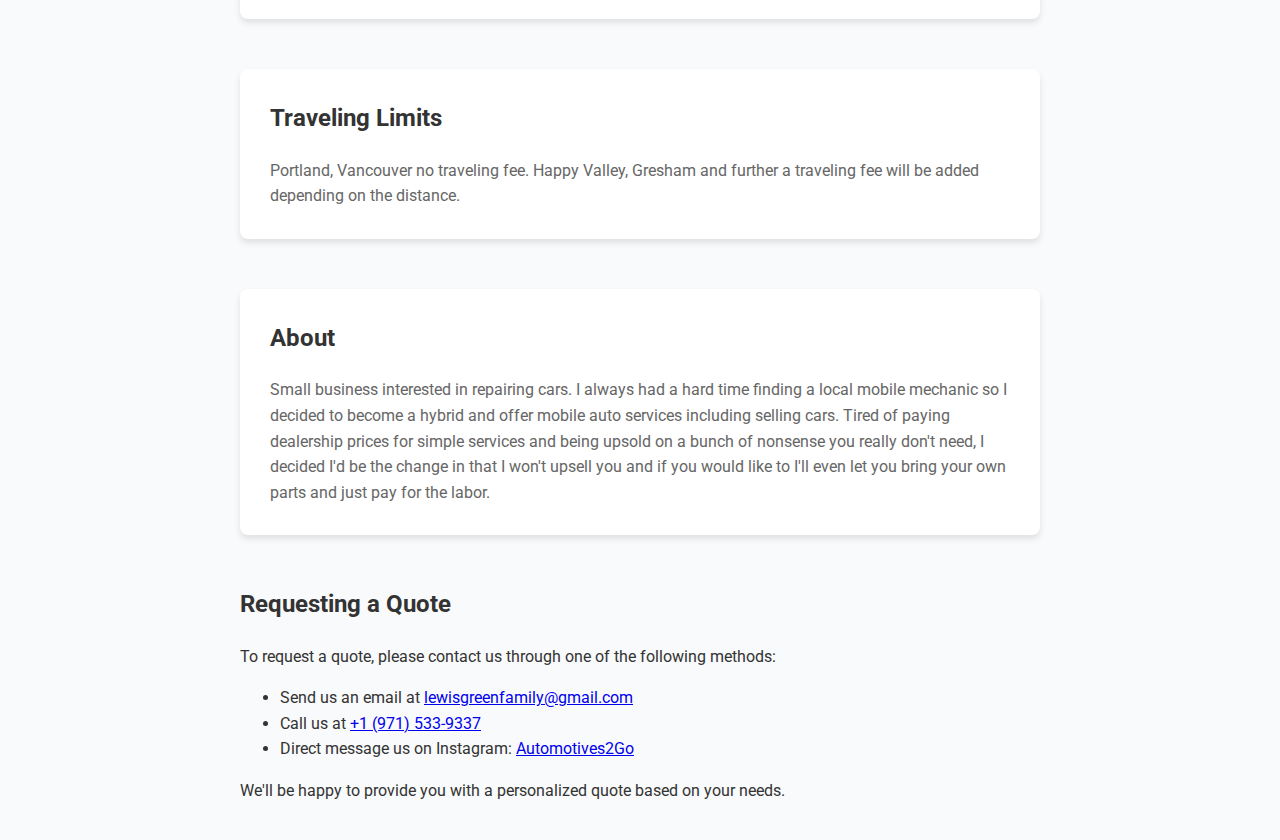
==== commit 1747aec2: "Update index.html" ====
--- a/index.html
+++ b/index.html
@@ -163,8 +163,7 @@
         <div class="appointment-section">
             <h2>Appointments</h2>
             <p>To schedule an appointment, please contact us via one of the following methods:</p>
-            <ul>
-                <li>Send us an email at <a href="mailto:lewisgreenfamily@gmail.com">lewisgreenfamily@gmail.com</a></li>               
+            <ul>       
                 <li>Direct message us on Instagram: <a href="https://www.instagram.com/Automotives2Go/">Automotives2Go</a></li>
             </ul>
             <p>Once your appointment is confirmed, you must make a confirmation deposit of $15 to confirm your appointment. If you cancel the same day  within 2 hours of your appointment or don't let me know a day in advance before cancelation the payment will no longer be refundable. 
